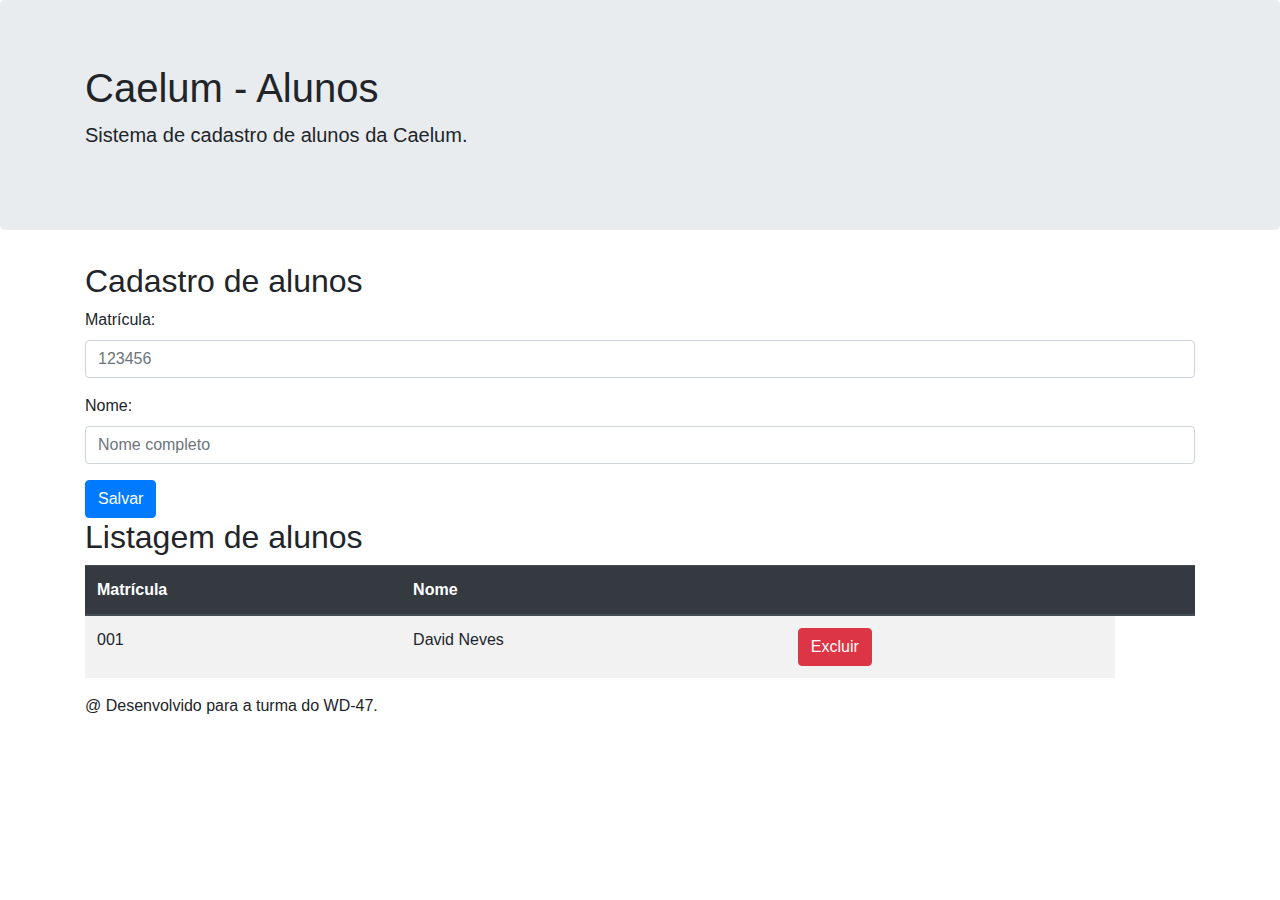
==== Caelumnos/src/index.html @ 94dfe884 "Caelumnos (atualização)" ====
<!DOCTYPE html>
<html>

<head>
    <meta charset="UTF-8">
    <title>Caelum - Alunos</title>
    <link rel="stylesheet" href="css/style.css">
    <link rel="stylesheet" href="https://stackpath.bootstrapcdn.com/bootstrap/4.3.1/css/bootstrap.min.css"
        integrity="sha384-ggOyR0iXCbMQv3Xipma34MD+dH/1fQ784/j6cY/iJTQUOhcWr7x9JvoRxT2MZw1T" crossorigin="anonymous">
</head>

<body>
    <header class="jumbotron">
        <div class="container">
            <h1>Caelum - Alunos</h1>
            <p class="lead">
                Sistema de cadastro de alunos da Caelum.
            </p>
        </div>
    </header>
    <main>
        <div class="container">
            <section>
                <h2>Cadastro de alunos</h2>
                <form id="formNovoAluno">
                    <div class="form-group">
                        <label for="matriculaAluno">Matrícula:</label>
                        <input id="matriculaAluno" type="text" class="form-control" placeholder="123456" />
                    </div>
                    <div class="form-group">
                        <label for="nomeAluno">Nome:</label>
                        <input id="nomeAluno" type="text" class="form-control" placeholder="Nome completo" />
                    </div>
                    <button type="submit" class="btn btn-primary">Salvar</button>
                </form>
            </section>
            <section>
                <h2>Listagem de alunos</h2>
                <table id="listagemDeAlunos" class="table table-striped table-hover">
                    <thead class="thead-dark">
                        <tr>
                            <th>Matrícula</th>
                            <th>Nome</th>
                            <th></th>
                            <th></th>
                        </tr>
                    </thead>
                    <tbody>
                        <tr>
                            <td>001</td>
                            <td id="nome_1" contenteditable>David Neves</td>
                            <td><button data-type="delete" class="btn btn-danger removeAluno">Excluir</td>
                        </tr>
                    </tbody>
                </table>
            </section>
        </div>
    </main>
    <footer>
        <div class="container">
            @ Desenvolvido para a turma do WD-47.
        </div>
    </footer>
    <script src="https://code.jquery.com/jquery-3.2.1.min.js"></script>
    <script src="js/formNovoAluno.js"></script>
    <script src="js/eventos.js"></script>
</body>

</html>
---- Caelumnos/src/css/style.css ----
.linha--some {
	opacity: 0;
	transition: 0.5s;
}
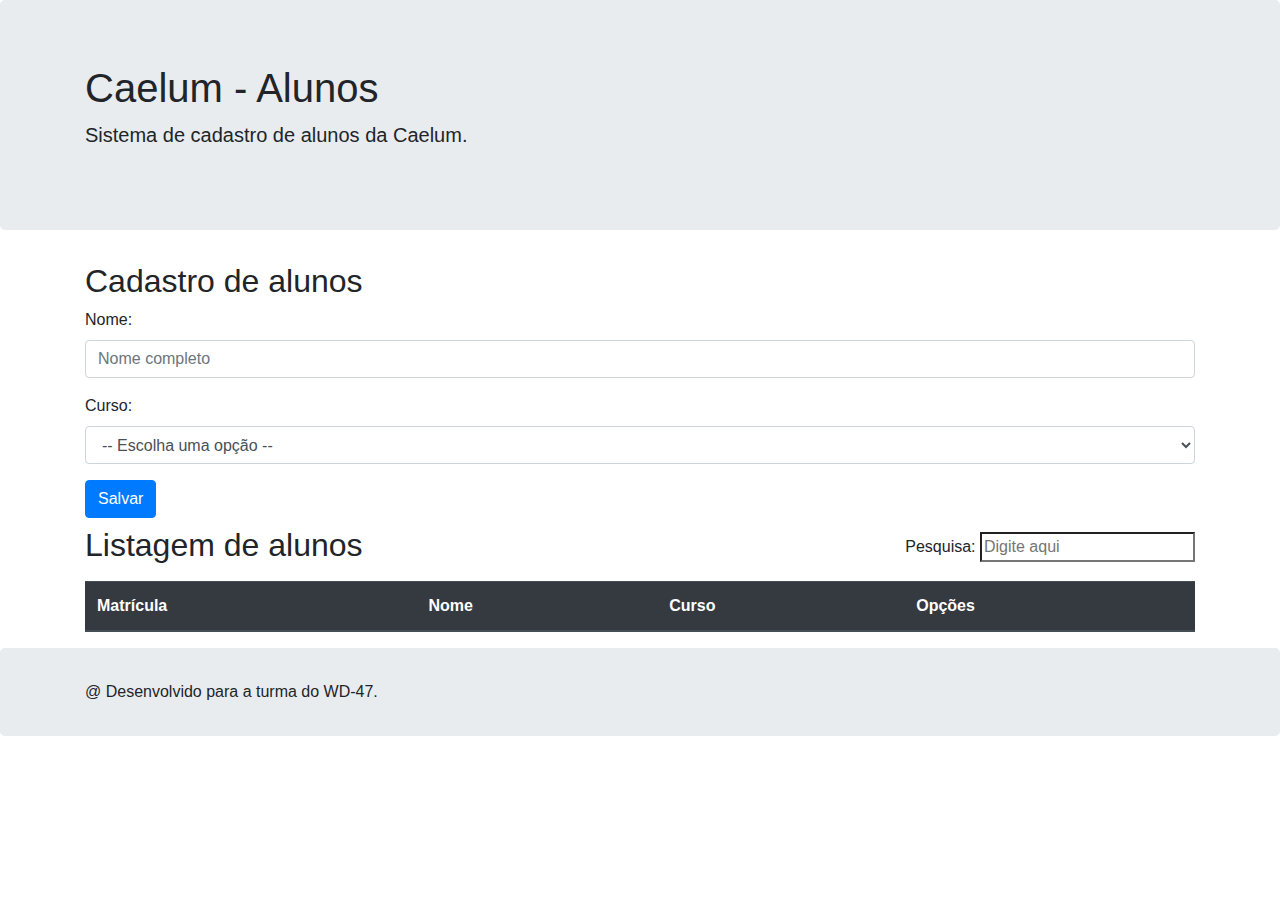
==== commit 13210f8a: "Atualização caelumnos" ====
--- a/Caelumnos/src/index.html
+++ b/Caelumnos/src/index.html
@@ -24,39 +24,48 @@
                 <h2>Cadastro de alunos</h2>
                 <form id="formNovoAluno">
                     <div class="form-group">
-                        <label for="matriculaAluno">Matrícula:</label>
-                        <input id="matriculaAluno" type="text" class="form-control" placeholder="123456" />
+                        <label for="nomeAluno">Nome:</label>
+                        <input id="nomeAluno" type="text" class="form-control" placeholder="Nome completo" required oninvalid="this.setCustomValidity('Nome completo obrigatório!')"/>
                     </div>
                     <div class="form-group">
-                        <label for="nomeAluno">Nome:</label>
-                        <input id="nomeAluno" type="text" class="form-control" placeholder="Nome completo" />
+                        <label for="nomeCurso">Curso:</label>
+                        <select class="form-control" id="nomeCurso" required>
+                            <option disabled selected value> -- Escolha uma opção -- </option>
+                            <option>Node JS</option>
+                            <option>HTML & CSS</option>
+                            <option>JavaScript</option>
+                            <option>Angular</option>
+                            <option>React</option>
+                        </select>
                     </div>
                     <button type="submit" class="btn btn-primary">Salvar</button>
                 </form>
             </section>
             <section>
-                <h2>Listagem de alunos</h2>
+                <div class="elementos--disposicao">
+                    <h2>Listagem de alunos</h2>
+                    <div>
+                        <label for="busca">Pesquisa:</label>
+                        <input type="search" placeholder="Digite aqui" id="busca">
+                    </div>
+                </div>
+
                 <table id="listagemDeAlunos" class="table table-striped table-hover">
                     <thead class="thead-dark">
                         <tr>
                             <th>Matrícula</th>
                             <th>Nome</th>
-                            <th></th>
-                            <th></th>
+                            <th>Curso</th>
+                            <th>Opções</th>
                         </tr>
                     </thead>
                     <tbody>
-                        <tr>
-                            <td>001</td>
-                            <td id="nome_1" contenteditable>David Neves</td>
-                            <td><button data-type="delete" class="btn btn-danger removeAluno">Excluir</td>
-                        </tr>
                     </tbody>
                 </table>
             </section>
         </div>
     </main>
-    <footer>
+    <footer class="rodape">
         <div class="container">
             @ Desenvolvido para a turma do WD-47.
         </div>
--- a/Caelumnos/src/css/style.css
+++ b/Caelumnos/src/css/style.css
@@ -1,4 +1,17 @@
-.linha--some {
-	opacity: 0;
-	transition: 0.5s;
-}+.linha--formata{
+	vertical-align: middle!important
+}
+
+.elementos--disposicao {
+	padding-top: .5em;
+	padding-bottom: .5em;
+	display: flex;
+	justify-content: space-between;
+	align-items: center;
+}
+
+.rodape {
+    padding: 2rem 1rem;
+    background-color: #e9ecef;
+    border-radius: .3rem;
+}
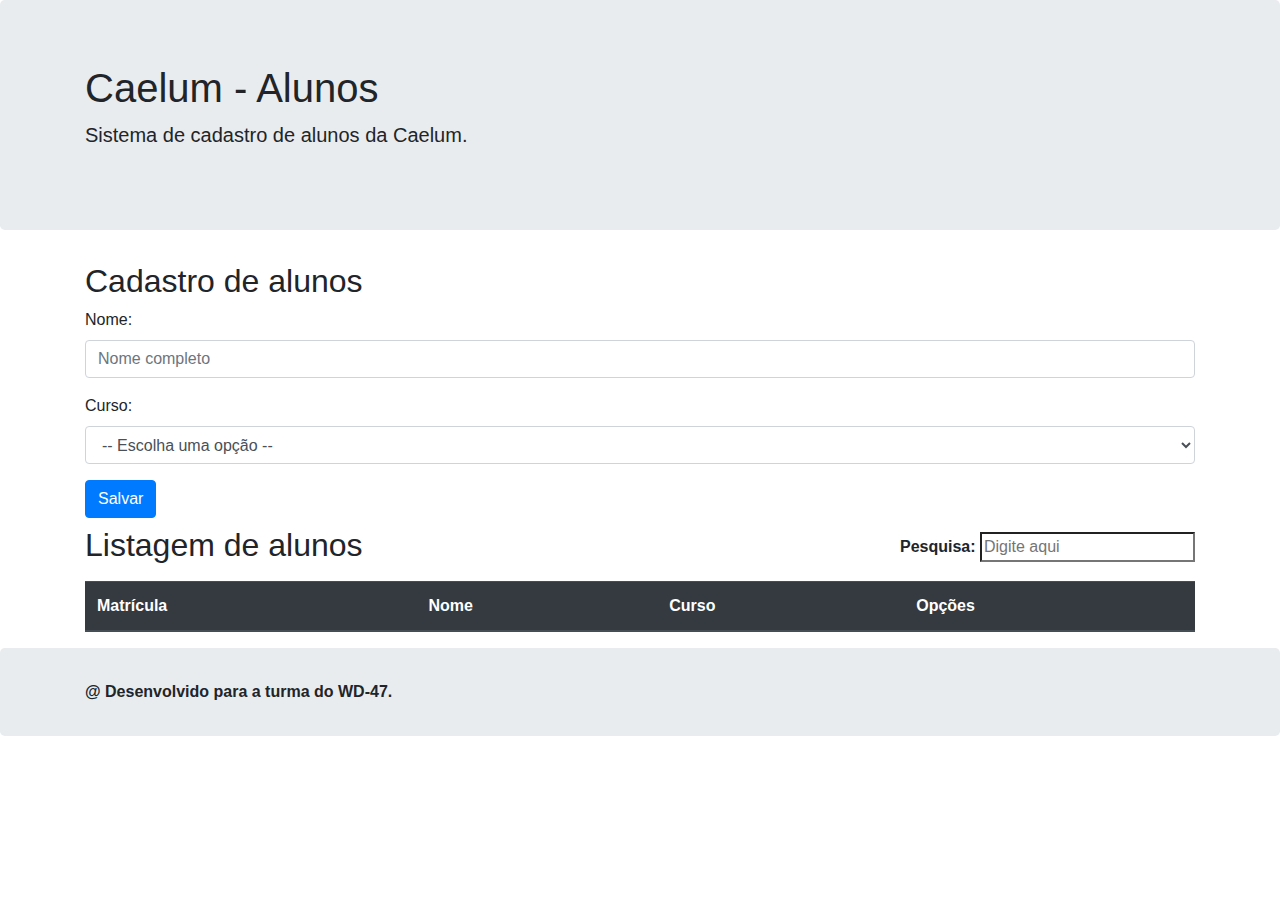
==== commit b10cb827: "Design Caelumnos" ====
--- a/Caelumnos/src/index.html
+++ b/Caelumnos/src/index.html
@@ -45,7 +45,7 @@
                 <div class="elementos--disposicao">
                     <h2>Listagem de alunos</h2>
                     <div>
-                        <label for="busca">Pesquisa:</label>
+                        <label for="busca"><strong>Pesquisa:</strong></label>
                         <input type="search" placeholder="Digite aqui" id="busca">
                     </div>
                 </div>
@@ -67,7 +67,7 @@
     </main>
     <footer class="rodape">
         <div class="container">
-            @ Desenvolvido para a turma do WD-47.
+            <strong>@ Desenvolvido para a turma do WD-47.</strong>
         </div>
     </footer>
     <script src="https://code.jquery.com/jquery-3.2.1.min.js"></script>
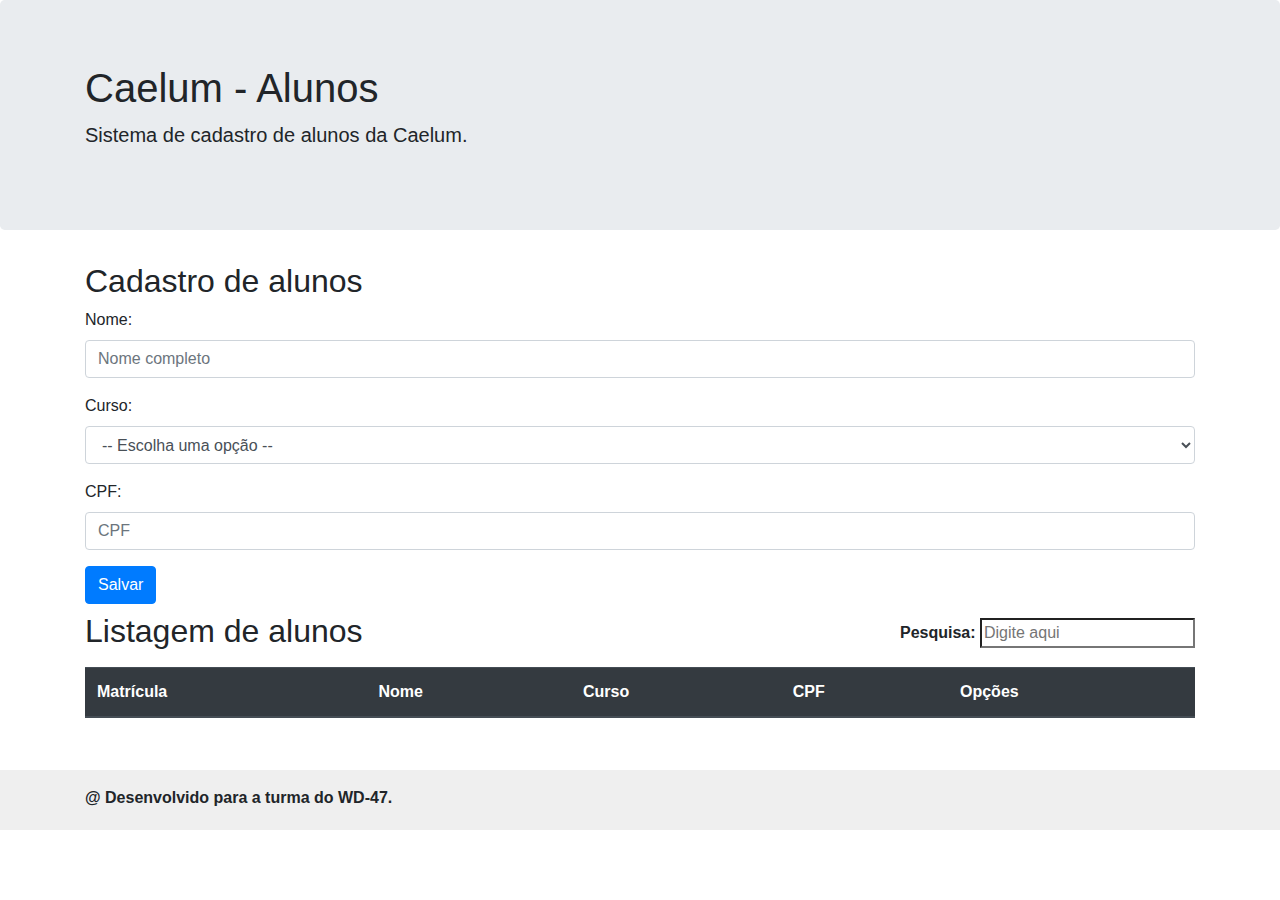
==== commit c8cc61a9: "Inserção de mascara de CPF e modal para confirmação normal" ====
--- a/Caelumnos/src/index.html
+++ b/Caelumnos/src/index.html
@@ -25,7 +25,8 @@
                 <form id="formNovoAluno">
                     <div class="form-group">
                         <label for="nomeAluno">Nome:</label>
-                        <input id="nomeAluno" type="text" class="form-control" placeholder="Nome completo" required oninvalid="this.setCustomValidity('Nome completo obrigatório!')"/>
+                        <input id="nomeAluno" type="text" class="form-control" placeholder="Nome completo" required
+                            oninvalid="this.setCustomValidity('Nome completo obrigatório!')" />
                     </div>
                     <div class="form-group">
                         <label for="nomeCurso">Curso:</label>
@@ -38,7 +39,40 @@
                             <option>React</option>
                         </select>
                     </div>
-                    <button type="submit" class="btn btn-primary">Salvar</button>
+                    <div class="form-group">
+                        <label for="cpf">CPF:</label>
+                        <input id="cpf" type="text" class="form-control" placeholder="CPF" required
+                            oninvalid="this.setCustomValidity('CPF obrigatório!')" />
+                    </div>
+
+                    <!-- Button trigger modal -->
+                    <!-- Button to Open the Modal -->
+                    <button type="button" class="btn btn-primary" data-toggle="modal" data-target="#myModal">
+                        Salvar
+                    </button>
+
+                    <!-- The Modal -->
+                    <div class="modal fade" id="myModal">
+                        <div class="modal-dialog">
+                            <div class="modal-content">
+                                <!-- Modal Header -->
+                                <div class="modal-header">
+                                    <h4 class="modal-title">Confirmação</h4>
+                                    <button type="button" class="close" data-dismiss="modal">&times;</button>
+                                </div>
+                                <!-- Modal body -->
+                                <div class="modal-body">
+                                    Deseja salvar esse registro?
+                                </div>
+                                <!-- Modal footer -->
+                                <div class="modal-footer">
+                                    <button type="button" id="btnSubmit" class="btn btn-primary btnModal"
+                                        data-dismiss="modal">Sim</button>
+                                    <button type="button" class="btn btn-danger" data-dismiss="modal">Cancelar</button>
+                                </div>
+                            </div>
+                        </div>
+                    </div>
                 </form>
             </section>
             <section>
@@ -56,6 +90,7 @@
                             <th>Matrícula</th>
                             <th>Nome</th>
                             <th>Curso</th>
+                            <th>CPF</th>
                             <th>Opções</th>
                         </tr>
                     </thead>
@@ -64,15 +99,25 @@
                 </table>
             </section>
         </div>
+
+
+
+
     </main>
     <footer class="rodape">
         <div class="container">
             <strong>@ Desenvolvido para a turma do WD-47.</strong>
         </div>
     </footer>
-    <script src="https://code.jquery.com/jquery-3.2.1.min.js"></script>
+
+    <script src="https://ajax.googleapis.com/ajax/libs/jquery/3.5.1/jquery.min.js"></script>
+    <script src="https://maxcdn.bootstrapcdn.com/bootstrap/4.4.1/js/bootstrap.min.js"></script>
+    <script src="js/jquery.mask.js"></script>
+    <script src="js/cpf.js"></script>
     <script src="js/formNovoAluno.js"></script>
-    <script src="js/eventos.js"></script>
+    <script src="js/btnAltera.js"></script>
+    <script src="js/btnExclui.js"></script>
+    <script src="js/campoBusca.js"></script>
 </body>
 
 </html>--- a/Caelumnos/src/css/style.css
+++ b/Caelumnos/src/css/style.css
@@ -1,17 +1,34 @@
-.linha--formata{
-	vertical-align: middle!important
+
+html, body {
+    min-height: 100%;
+    margin: 0;
+}
+
+body {
+    position: relative;
+    padding-bottom: 6rem;
+}
+
+.linha--formata {
+    vertical-align: middle!important
 }
 
 .elementos--disposicao {
-	padding-top: .5em;
-	padding-bottom: .5em;
-	display: flex;
-	justify-content: space-between;
-	align-items: center;
+    padding-top: .5em;
+    padding-bottom: .5em;
+    display: flex;
+    justify-content: space-between;
+    align-items: center;
 }
 
 .rodape {
-    padding: 2rem 1rem;
-    background-color: #e9ecef;
-    border-radius: .3rem;
+    height:60px;
+    position: absolute;
+    right: 0;
+    bottom: 0;
+    left: 0;
+    padding: 1rem;
+    background-color: #efefef;
+    width: 100%;
 }
+
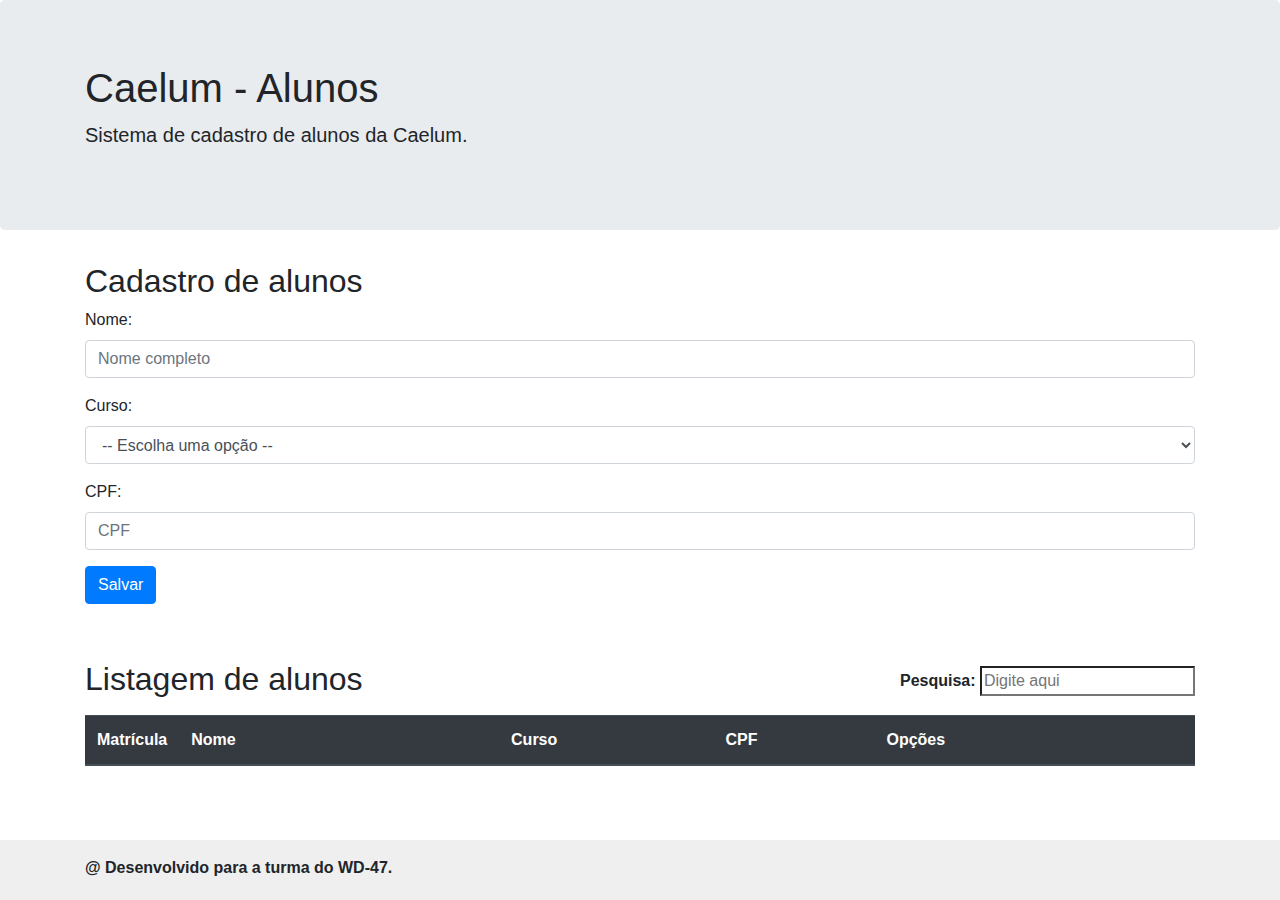
==== commit 71bc88b8: "ícones, ajuste de campos e responsividade em geral" ====
--- a/Caelumnos/src/index.html
+++ b/Caelumnos/src/index.html
@@ -7,6 +7,7 @@
     <link rel="stylesheet" href="css/style.css">
     <link rel="stylesheet" href="https://stackpath.bootstrapcdn.com/bootstrap/4.3.1/css/bootstrap.min.css"
         integrity="sha384-ggOyR0iXCbMQv3Xipma34MD+dH/1fQ784/j6cY/iJTQUOhcWr7x9JvoRxT2MZw1T" crossorigin="anonymous">
+
 </head>
 
 <body>
@@ -75,6 +76,8 @@
                     </div>
                 </form>
             </section>
+            <br>
+            <br>
             <section>
                 <div class="elementos--disposicao">
                     <h2>Listagem de alunos</h2>
@@ -85,6 +88,12 @@
                 </div>
 
                 <table id="listagemDeAlunos" class="table table-striped table-hover">
+                    <col width="5%">
+                    <col width="30%">
+                    <col width="20%">
+                    <col width="15%">
+                    <col width="40%">
+
                     <thead class="thead-dark">
                         <tr>
                             <th>Matrícula</th>
--- a/Caelumnos/src/css/style.css
+++ b/Caelumnos/src/css/style.css
@@ -23,7 +23,7 @@
 
 .rodape {
     height:60px;
-    position: absolute;
+    position: fixed;
     right: 0;
     bottom: 0;
     left: 0;
